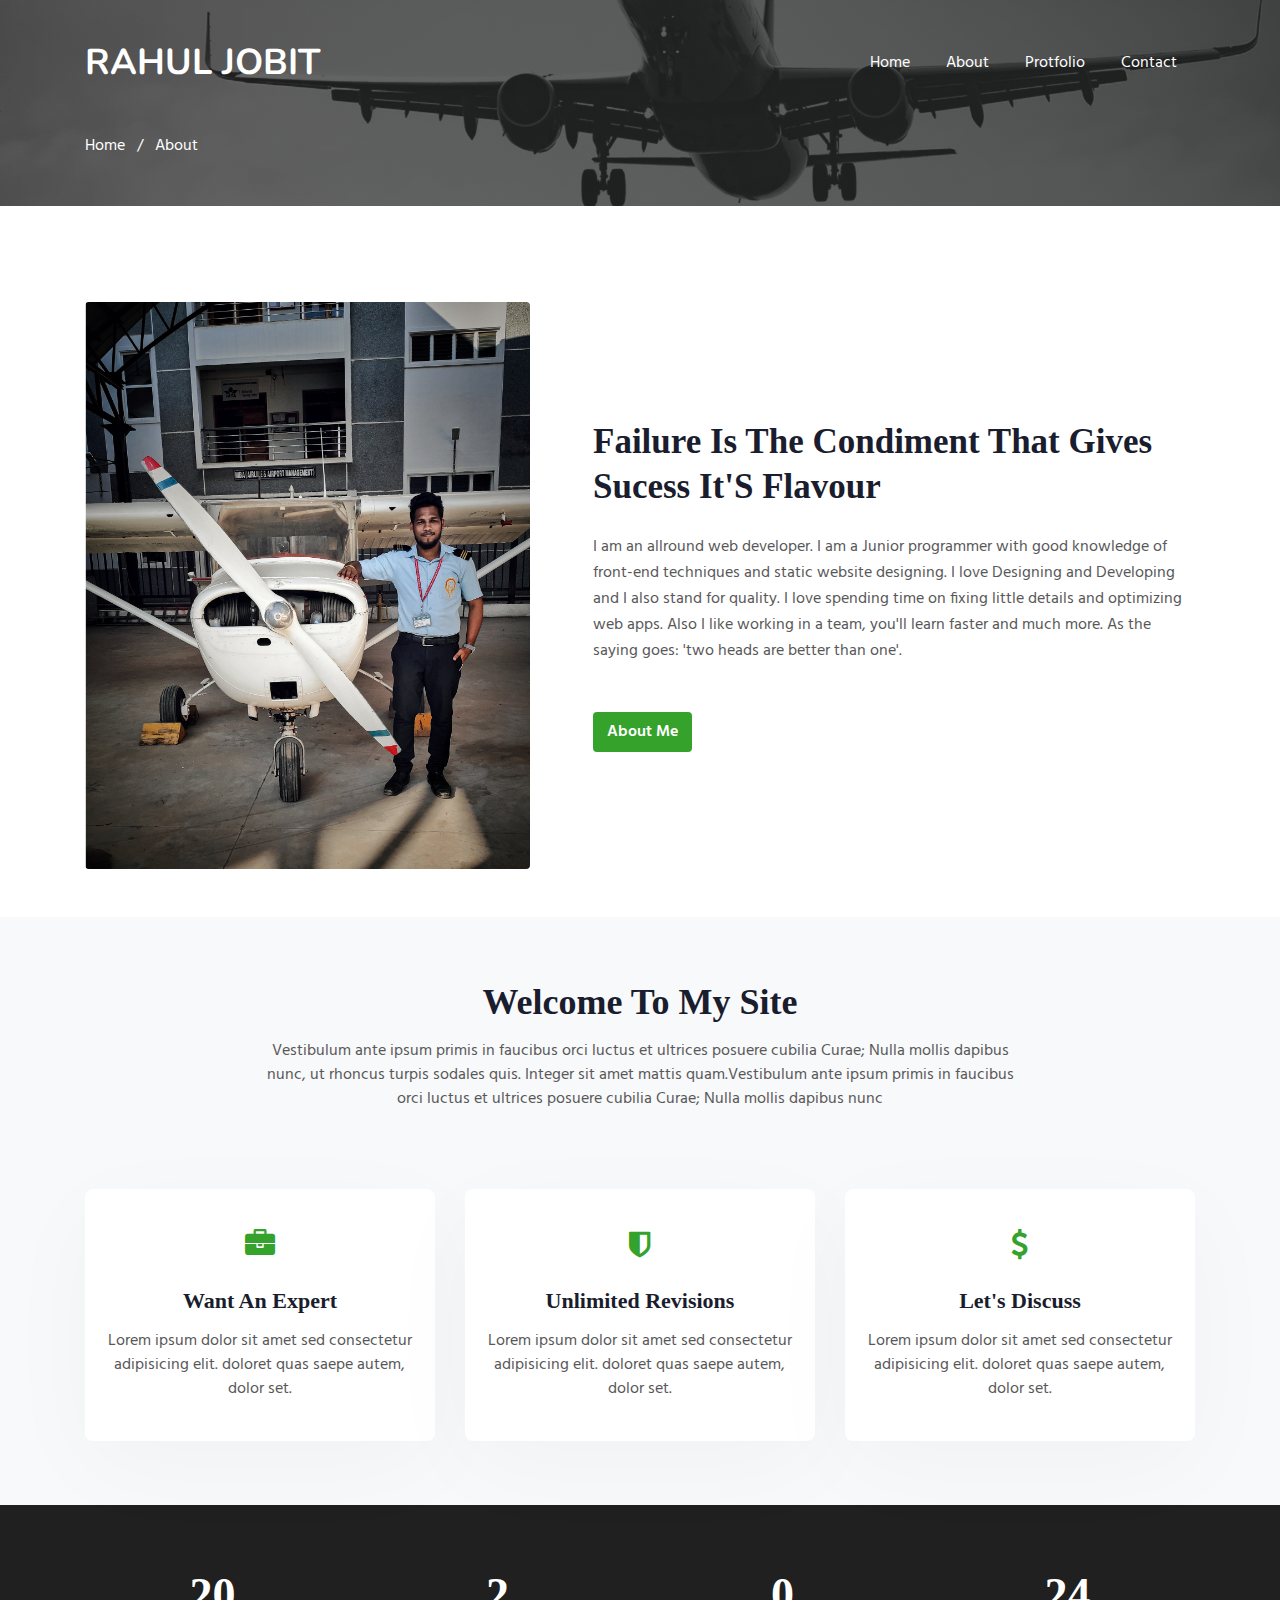
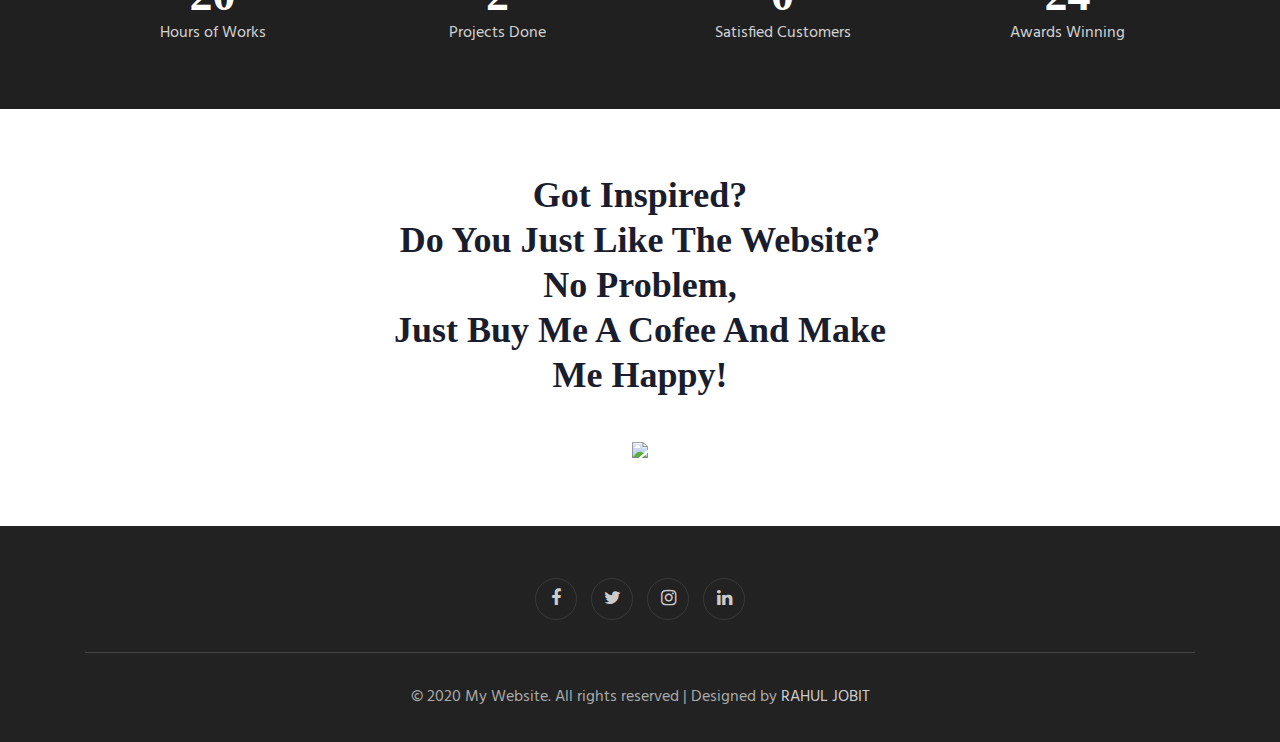
==== about.html @ 7d486a62 "my website added to git" ====
<!doctype html>
<html lang="en">
  <head>
    <!-- Required meta tags -->
    <meta charset="utf-8">
    <meta name="viewport" content="width=device-width, initial-scale=1, shrink-to-fit=no">

    <title> About Me</title>
    <!--title icon-->
    <link rel = "icon" href = 
    "assets/images/Abme.jpg" 
            type = "image/x-icon">
    <!--//title icon-->
    <!-- web fonts -->
    <link href="//fonts.googleapis.com/css?family=Nunito:400,600,700,800,900&display=swap" rel="stylesheet">
    <link href="//fonts.googleapis.com/css?family=Hind&display=swap" rel="stylesheet">
    <!-- //web fonts -->
    <!-- Template CSS -->
    <link rel="stylesheet" href="assets/css/style-starter.css">
  </head>
  <body>

<section class="w3l-bootstrap-header">
  <nav class="navbar navbar-expand-lg navbar-light py-lg-3 py-2">
    <div class="container">
      <a class="navbar-brand" href="index.html"> RAHUL JOBIT</a>
      <!-- if logo is image enable this   
    <a class="navbar-brand" href="#index.html">
        <img src="image-path" alt="Your logo" title="Your logo" style="height:35px;" />
    </a> -->
      <button class="navbar-toggler" type="button" data-toggle="collapse" data-target="#navbarSupportedContent"
        aria-controls="navbarSupportedContent" aria-expanded="false" aria-label="Toggle navigation">
        <span class="navbar-toggler-icon fa fa-bars"></span>
      </button>

      <div class="collapse navbar-collapse" id="navbarSupportedContent">
        <ul class="navbar-nav ml-auto">
          <li class="nav-item">
            <a class="nav-link" href="index.html">Home</a>
          </li>
          <li class="nav-item">
            <a class="nav-link" href="about.html">About</a>
          </li>
          <li class="nav-item">
            <a class="nav-link" href="protfolio.html">Protfolio</a>
          </li>
         
        
          <li class="nav-item">
            <a class="nav-link" href="contact.html">Contact</a>
          </li>
        </ul>
        
      </div>
    </div>
  </nav>
</section>
<section class="w3l-about-breadcrum">
  <div class="breadcrum-bg">
    <div class="container py-5">
      <p><a href="index.html">Home</a> &nbsp; / &nbsp; About</p>
     </div>
  </div>
</section>
<!-- w3l-content-photo-5 -->
<div class="w3l-content-photo-5 py-5" id="about">
	<div class="content-main pt-lg-5 pt-md-3 pb-0">
		<div class="container">
			<div class="row">
				<div class="col-lg-5 content-photo">
					<a href="#"><img src="assets/images/221.jpeg" class="img-fluid" alt="content-photo"></a>
				</div>
				<div class="col-lg-7 content-left mt-lg-0 mt-5 pl-lg-5">
					<h3>Failure Is The Condiment That Gives Sucess  It'S Flavour</h3>
					<p class="mb-0">I am an allround web developer. I am a Junior programmer with good knowledge of front-end techniques and static website designing.
             I love Designing and Developing and I also stand for quality. I love spending time on fixing little details and optimizing web apps.
              Also I like working in a team, you'll learn faster and much more. As the saying goes: 'two heads are better than one'.</p>
					<a href="about.html" class="btn-theme2 btn mt-lg-5 mt-4">About Me</a>
				</div>
			</div>
		</div>
	</div>
</div>
<!-- //w3l-content-photo-5 -->
<!-- home page service grids -->
<section id="services-1" class="bg-light py-5">
  <div class="container py-lg-3">
    <div class="heading text-center mx-auto">
      <h3 class="head">Welcome To My Site</h3>
      <p class="my-3 head"> Vestibulum ante ipsum primis in faucibus orci luctus et ultrices posuere cubilia Curae;
        Nulla mollis dapibus nunc, ut rhoncus
        turpis sodales quis. Integer sit amet mattis quam.Vestibulum ante ipsum primis in faucibus orci luctus et ultrices posuere cubilia Curae; Nulla mollis dapibus nunc</p>
        
      </div>
    <div class="row mt-lg-5">
      <div class="col-lg-4 col-md-6 col-sm-12">
        <div class="box-wrap">
          <div class="icon">
            <span class="fa fa-briefcase"></span>
          </div>
          <h4><a href="services.html">Want An Expert</a></h4>
          <p>Lorem ipsum dolor sit amet sed consectetur adipisicing elit.
            doloret quas saepe autem, dolor set.</p>
        </div>
      </div>
      <div class="col-lg-4 col-md-6 col-sm-12">
        <div class="box-wrap">
          <div class="icon">
            <span class="fa fa-shield"></span>
          </div>
          <h4><a href="services.html">Unlimited Revisions</a></h4>
          <p>Lorem ipsum dolor sit amet sed consectetur adipisicing elit.
            doloret quas saepe autem, dolor set.</p>
        </div>
      </div>
      <div class="col-lg-4 col-md-6 col-sm-12">
        <div class="box-wrap">
          <div class="icon">
            <span class="fa fa-dollar"></span>
          </div>
          <h4><a href="services.html">Let's Discuss</a></h4>
          <p>Lorem ipsum dolor sit amet sed consectetur adipisicing elit.
            doloret quas saepe autem, dolor set.</p>
        </div>
      </div>
    </div>
  </div>
</section>
<!-- //home page service grids -->

<!-- specifications -->
<section class="w3l-specifications-9">
    <div class="main-w3 py-5" id="stats">
        <div class="container py-md-3">
            
           <div class="main-cont-wthree-fea row ">
                <div class="grids-speci1 col-lg-3 col-6">
                    <div class="spec-2 text-center">
                     
                    <h3 class="title-spe">20</h3>
                    <p>Hours of Works</p>
                </div>
                </div>
                <div class="grids-speci1 midd-eff-spe col-lg-3 col-6">
                    <div class="spec-2 text-center">
                  
                    <h3 class="title-spe">2</h3>
                    <p>Projects Done</p>
                    </div>
                </div>
                <div class="grids-speci1 las-but col-lg-3 col-6  mt-lg-0 mt-4">
                    <div class="spec-2 text-center">
                    
                    <h3 class="title-spe">0</h3>
                    <p>Satisfied Customers</p>
                    </div>
                </div>
                <div class="grids-speci1 las-t col-lg-3 col-6  mt-lg-0 mt-4">
                    <div class="spec-2 text-center">
                     
                        <h3 class="title-spe">24 </h3>
                        <p>Awards Winning</p>
                        </div>
                    </div>
            </div>
            
        </div>
    </div>
    <!-- //specifications -->
</section>
<section class="w3l-subscribe" id="subscribe">
  <div class="main-host py-5 text-center">
    <div class="container py-lg-3">
      <div class="grids-forms">
        
        <div class="main-midd">
          <h3 class="global-title mx-auto">Got inspired?<br> do you just like the website? <br> No problem, <br>just buy me a Cofee and make me happy!</h3>
        </div>
        <div class="main-midd-2">
          
          <a href="https://www.buymeacoffee.com/rahulj"><img src="https://img.buymeacoffee.com/button-api/?text=Buy me a coffee&emoji=&slug=rahulj&button_colour=40DCA5&font_colour=ffffff&font_family=Cookie&outline_colour=000000&coffee_colour=FFDD00" /></a>
        
        </div>
      </div>
    </div>
  </div>
</section>
 
 <!-- grids block 5 -->
 <section class="w3l-footer-29-main" id="footer">
  <div class="footer-29 text-center">
      <div class="container">
        
        <div class="main-social-footer-29">
                    
          <a href="https://www.facebook.com/rahuljobittelma007/" class="facebook"><span class="fa fa-facebook"></span></a>
          <a href="https://twitter.com/JobitRahul" class="twitter"><span class="fa fa-twitter"></span></a>
          <a href="https://www.instagram.com/___.mr._.ichayan.__/" class="instagram"><span class="fa fa-instagram"></span></a>
          <a href="https://www.linkedin.com/in/rahuljobit/" class="linkedin"><span class="fa fa-linkedin"></span></a>
      </div>
          <div class="bottom-copies text-center">
              <p class="copy-footer-29">© 2020 My Website. All rights reserved | Designed by <a href="https://w3layouts.com">RAHUL JOBIT</a></p>
               
          </div>
      </div>
  </div>
   <!-- move top -->
  <button onclick="topFunction()" id="movetop" title="Go to top">
              <span class="fa fa-angle-up"></span>
                 </button>
                 <script>
                     // When the user scrolls down 20px from the top of the document, show the button
                     window.onscroll = function () {
                         scrollFunction()
                     };
              
                     function scrollFunction() {
                         if (document.body.scrollTop > 20 || document.documentElement.scrollTop > 20) {
                             document.getElementById("movetop").style.display = "block";
                         } else {
                             document.getElementById("movetop").style.display = "none";
                         }
                     }
              
                     // When the user clicks on the button, scroll to the top of the document
                     function topFunction() {
                         document.body.scrollTop = 0;
                         document.documentElement.scrollTop = 0;
                     }
                 </script>
                 <!-- /move top -->
</section>
<!-- // grids block 5 -->
<script src="assets/js/jquery-3.3.1.min.js"></script>
<!-- //footer-28 block -->
</section>

<script>
    $(function () {
      $('.navbar-toggler').click(function () {
        $('body').toggleClass('noscroll');
      })
    });
  </script>
  <!-- jQuery first, then Popper.js, then Bootstrap JS -->
  <script src="https://code.jquery.com/jquery-3.4.1.slim.min.js"
    integrity="sha384-J6qa4849blE2+poT4WnyKhv5vZF5SrPo0iEjwBvKU7imGFAV0wwj1yYfoRSJoZ+n" crossorigin="anonymous">
  </script>
  
  <script src="https://stackpath.bootstrapcdn.com/bootstrap/4.4.1/js/bootstrap.min.js"
    integrity="sha384-wfSDF2E50Y2D1uUdj0O3uMBJnjuUD4Ih7YwaYd1iqfktj0Uod8GCExl3Og8ifwB6" crossorigin="anonymous">
  </script>

<!-- Smooth scrolling -->



</body>

</html>
<!-- // grids block 5 -->
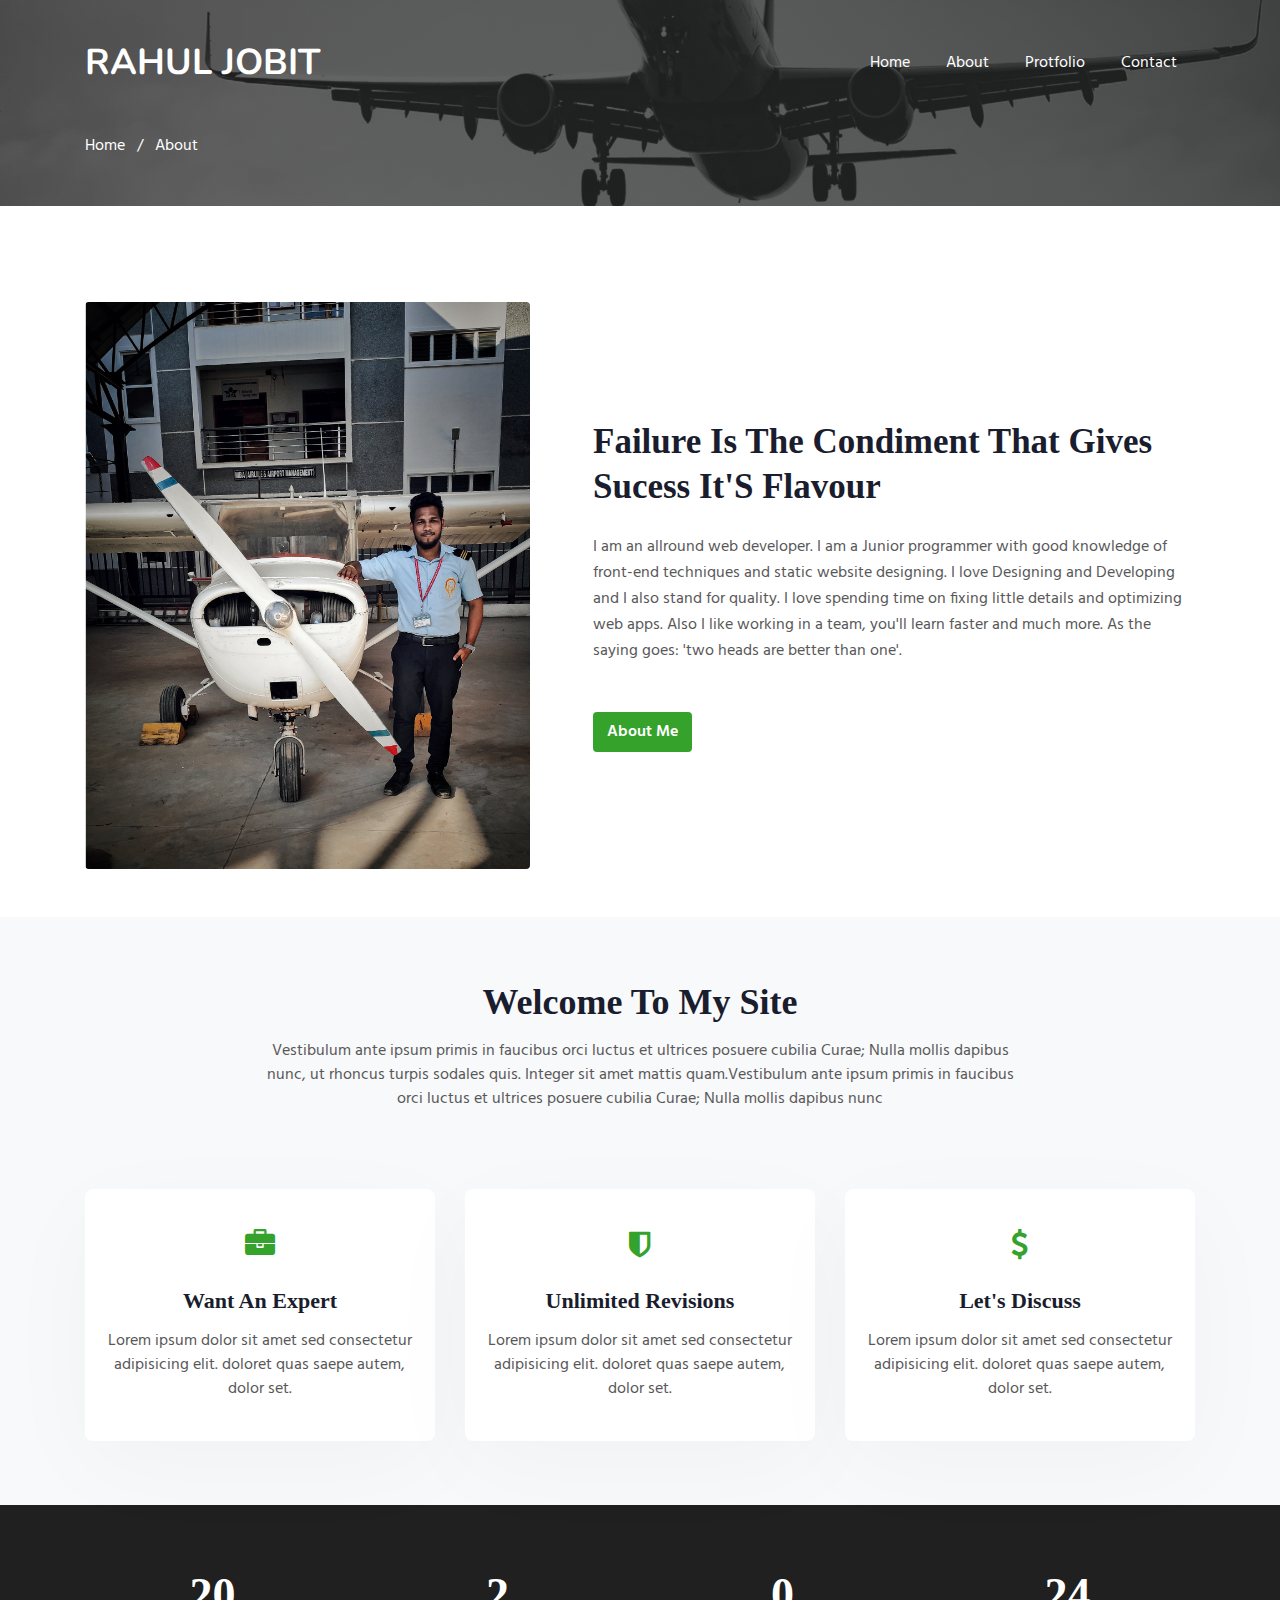
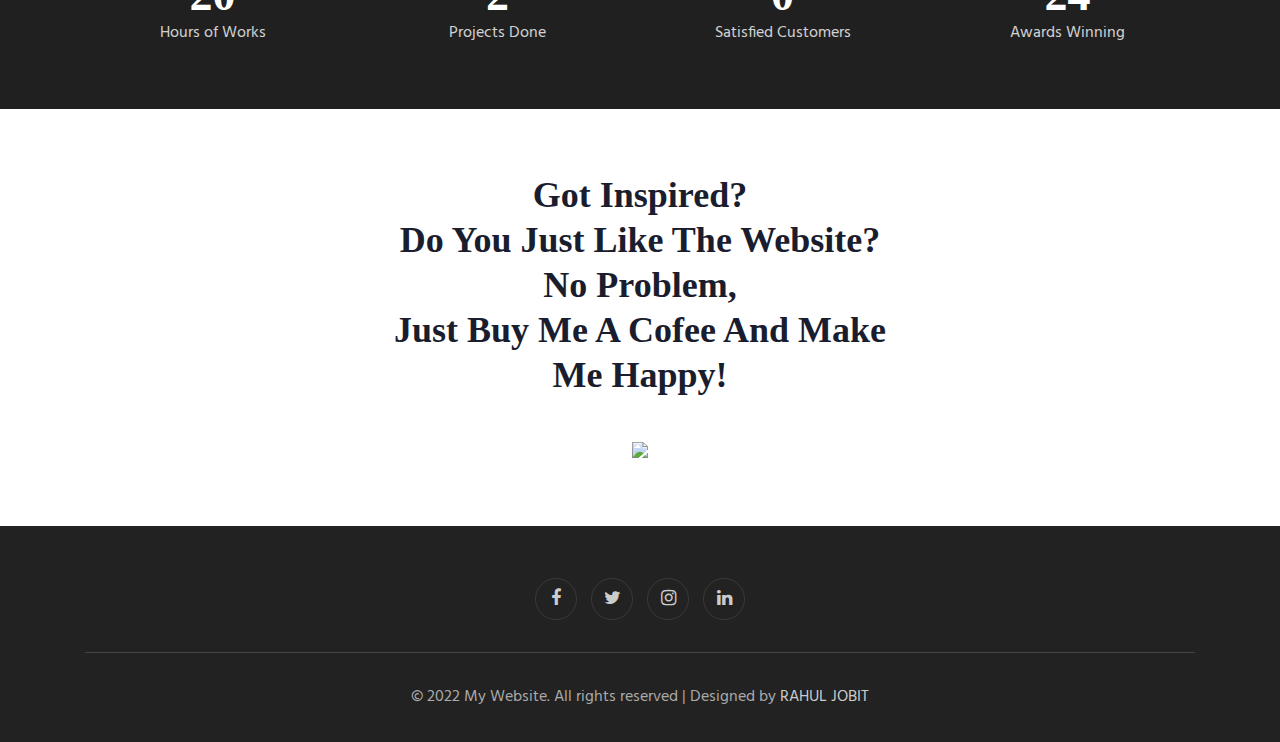
==== commit e68dfade: "footer deatils changed" ====
--- a/about.html
+++ b/about.html
@@ -200,7 +200,7 @@
           <a href="https://www.linkedin.com/in/rahuljobit/" class="linkedin"><span class="fa fa-linkedin"></span></a>
       </div>
           <div class="bottom-copies text-center">
-              <p class="copy-footer-29">© 2020 My Website. All rights reserved | Designed by <a href="https://w3layouts.com">RAHUL JOBIT</a></p>
+              <p class="copy-footer-29">© 2022 My Website. All rights reserved | Designed by <a href="index.html">RAHUL JOBIT</a></p>
                
           </div>
       </div>
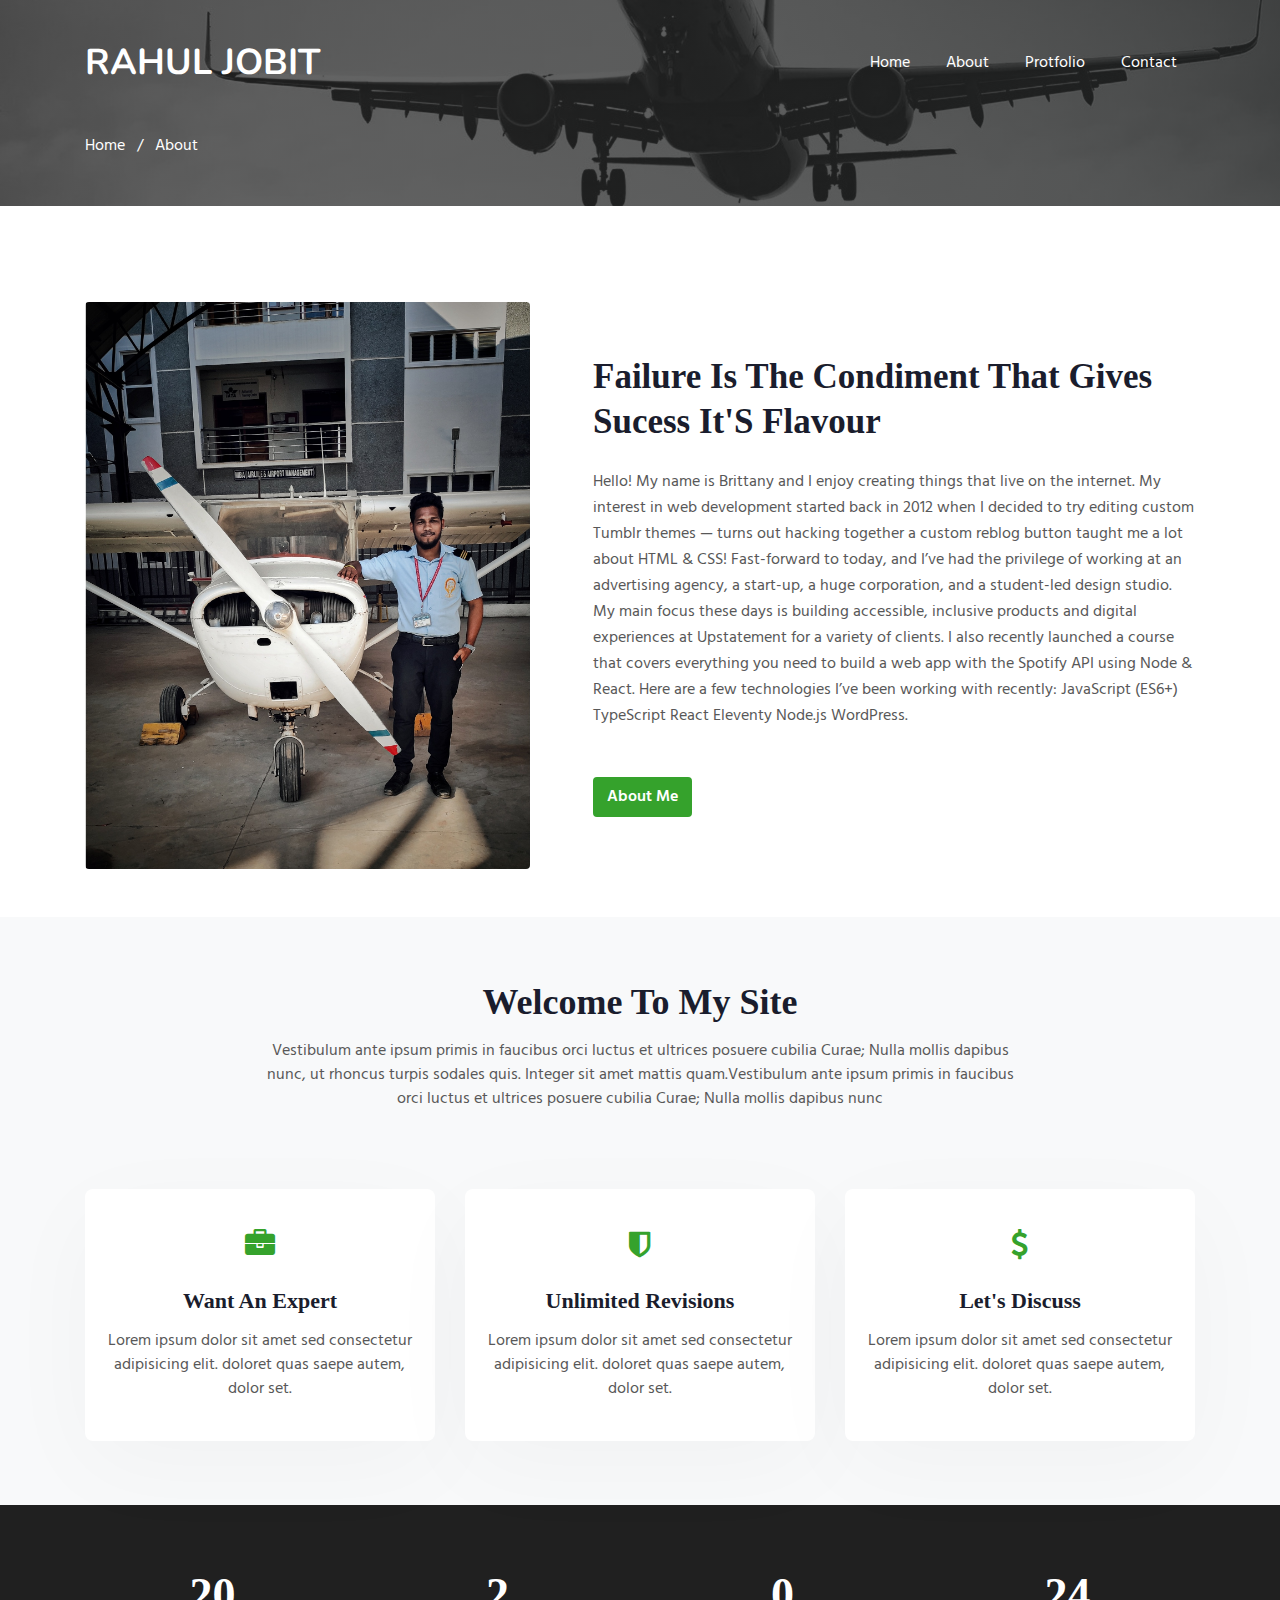
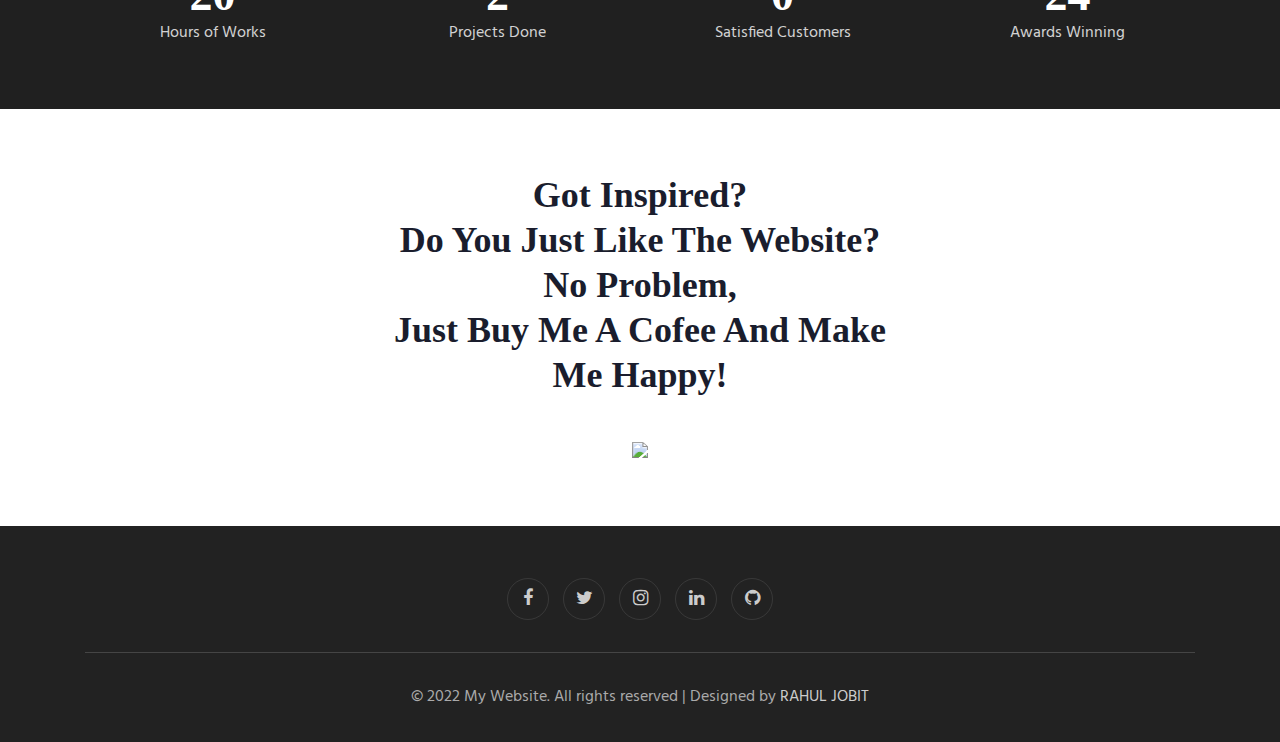
==== commit f961d8f4: "github icon added" ====
--- a/about.html
+++ b/about.html
@@ -73,9 +73,20 @@
 				</div>
 				<div class="col-lg-7 content-left mt-lg-0 mt-5 pl-lg-5">
 					<h3>Failure Is The Condiment That Gives Sucess  It'S Flavour</h3>
-					<p class="mb-0">I am an allround web developer. I am a Junior programmer with good knowledge of front-end techniques and static website designing.
-             I love Designing and Developing and I also stand for quality. I love spending time on fixing little details and optimizing web apps.
-              Also I like working in a team, you'll learn faster and much more. As the saying goes: 'two heads are better than one'.</p>
+					<p class="mb-0">Hello! My name is Brittany and I enjoy creating things that live on the internet. My interest in web development started back in 2012 when I decided to try editing custom Tumblr themes — turns out hacking together a custom reblog button taught me a lot about HTML & CSS!
+
+            Fast-forward to today, and I’ve had the privilege of working at an advertising agency, a start-up, a huge corporation, and a student-led design studio. My main focus these days is building accessible, inclusive products and digital experiences at Upstatement for a variety of clients.
+            
+            I also recently launched a course that covers everything you need to build a web app with the Spotify API using Node & React.
+            
+            Here are a few technologies I’ve been working with recently:
+            
+            JavaScript (ES6+)
+            TypeScript
+            React
+            Eleventy
+            Node.js
+            WordPress.</p>
 					<a href="about.html" class="btn-theme2 btn mt-lg-5 mt-4">About Me</a>
 				</div>
 			</div>
@@ -198,6 +209,7 @@
           <a href="https://twitter.com/JobitRahul" class="twitter"><span class="fa fa-twitter"></span></a>
           <a href="https://www.instagram.com/___.mr._.ichayan.__/" class="instagram"><span class="fa fa-instagram"></span></a>
           <a href="https://www.linkedin.com/in/rahuljobit/" class="linkedin"><span class="fa fa-linkedin"></span></a>
+          <a href="https://github.com/RahulJobit" class="github"><span class="fa fa-github"></span></a>
       </div>
           <div class="bottom-copies text-center">
               <p class="copy-footer-29">© 2022 My Website. All rights reserved | Designed by <a href="index.html">RAHUL JOBIT</a></p>
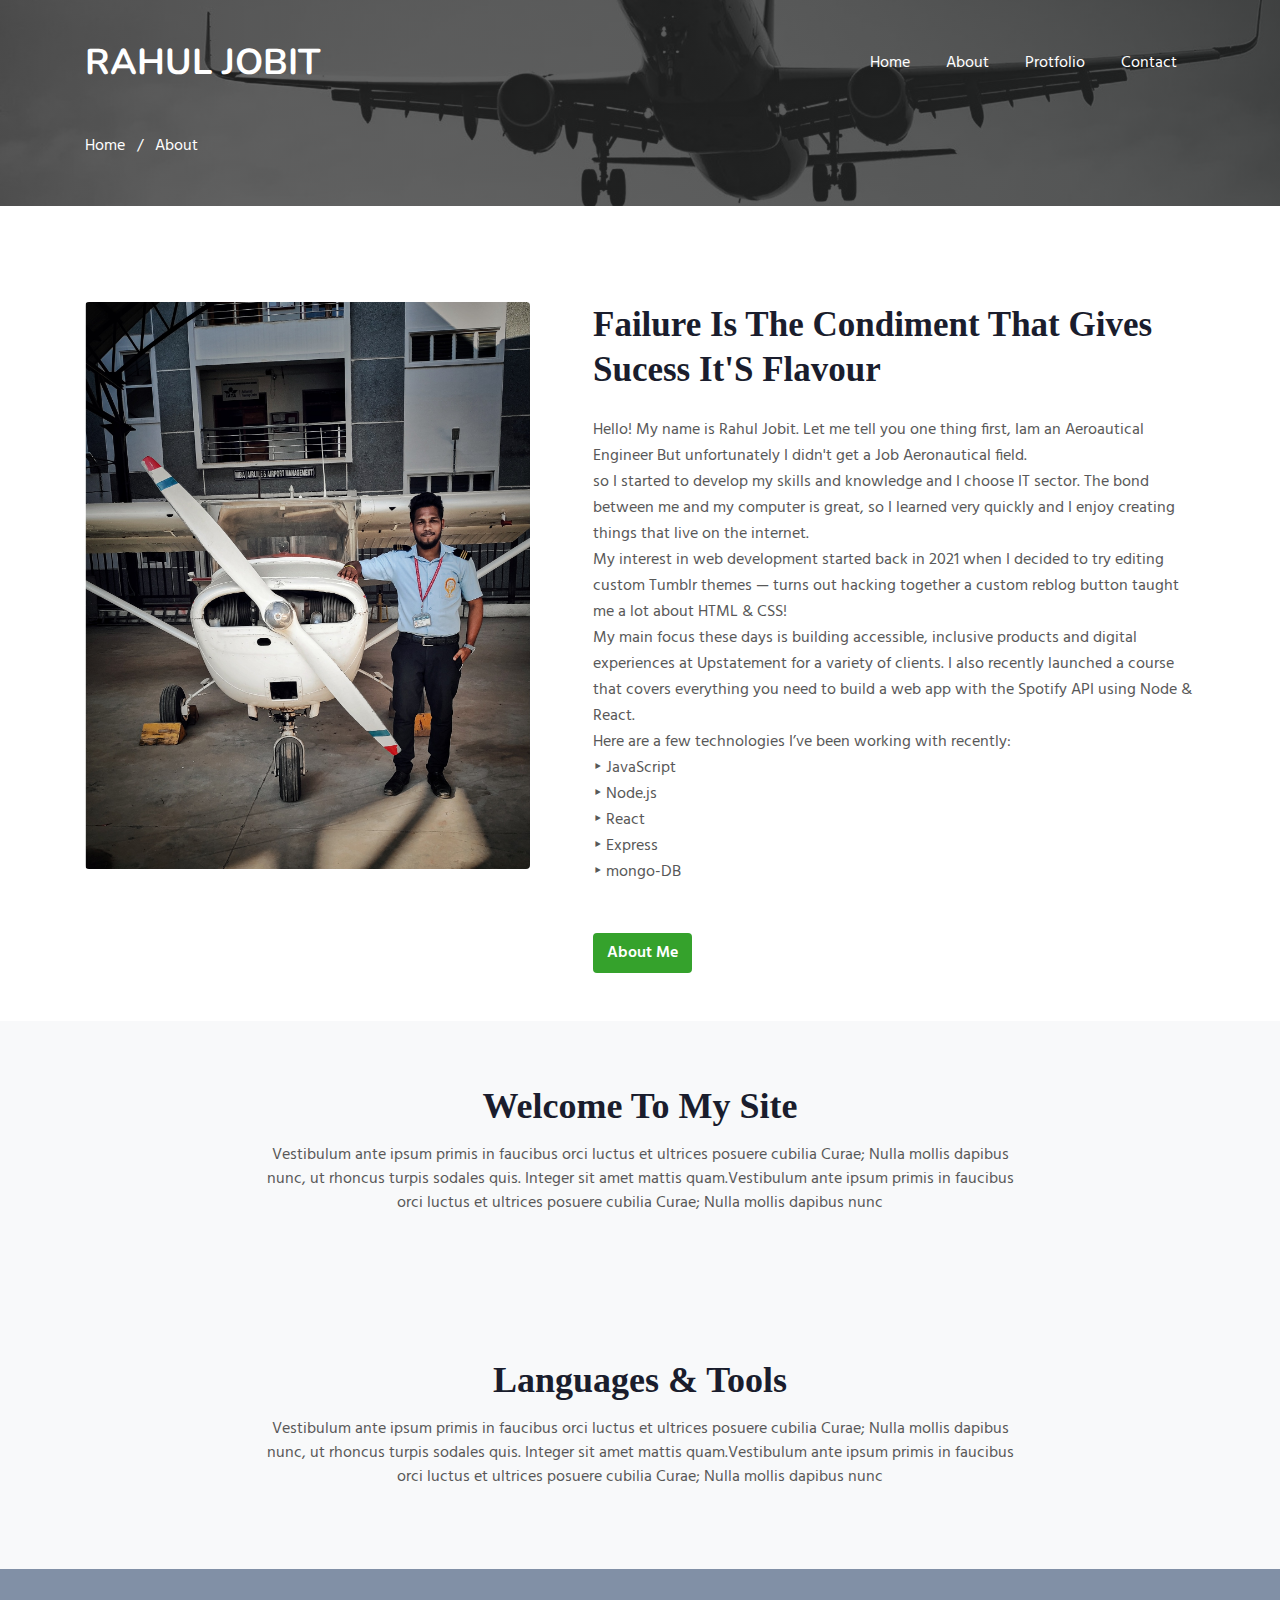
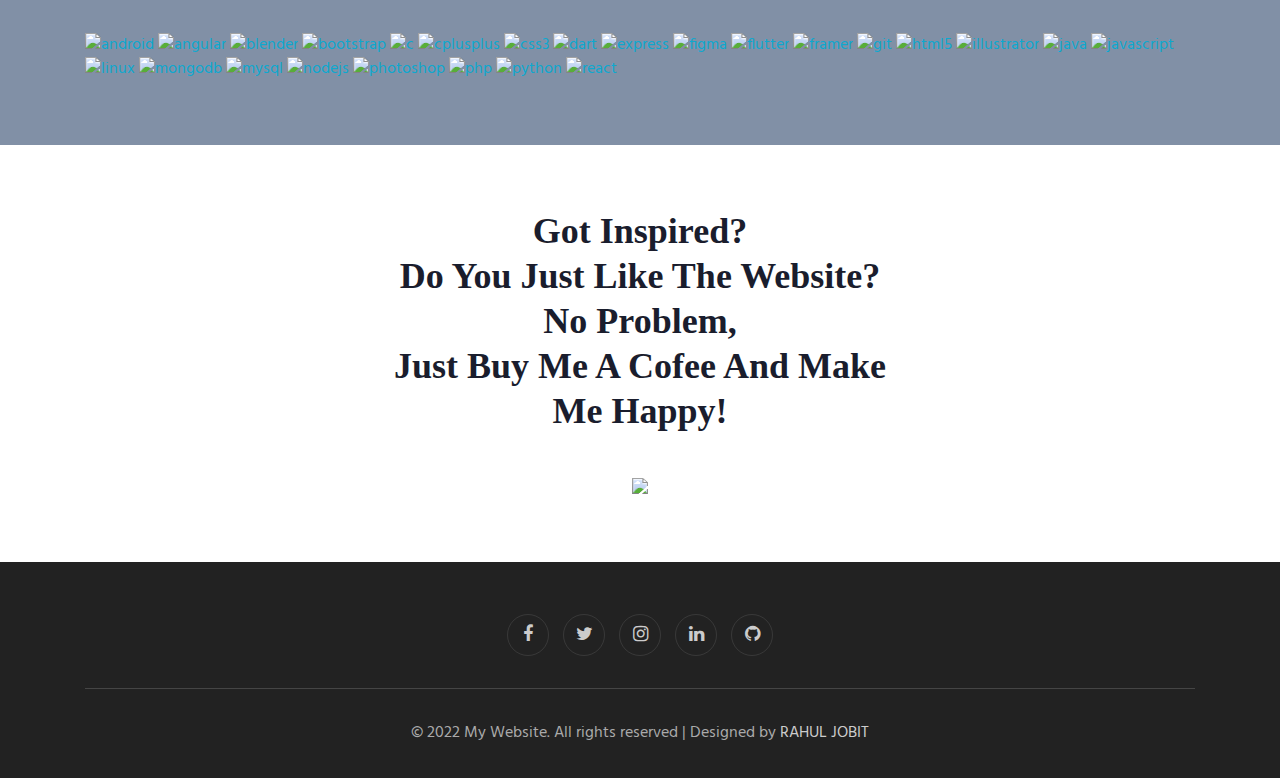
==== commit 09199f7b: "about page updated" ====
--- a/about.html
+++ b/about.html
@@ -73,21 +73,25 @@
 				</div>
 				<div class="col-lg-7 content-left mt-lg-0 mt-5 pl-lg-5">
 					<h3>Failure Is The Condiment That Gives Sucess  It'S Flavour</h3>
-					<p class="mb-0">Hello! My name is Brittany and I enjoy creating things that live on the internet. My interest in web development started back in 2012 when I decided to try editing custom Tumblr themes — turns out hacking together a custom reblog button taught me a lot about HTML & CSS!
-
-            Fast-forward to today, and I’ve had the privilege of working at an advertising agency, a start-up, a huge corporation, and a student-led design studio. My main focus these days is building accessible, inclusive products and digital experiences at Upstatement for a variety of clients.
+					<p class="mb-0">Hello! My name is Rahul Jobit. Let me tell you one thing first, Iam an Aeroautical Engineer But unfortunately I didn't get a Job Aeronautical field.<br>
+            so I started to develop my skills and knowledge and I choose IT sector. The bond between me and my computer is great, so I learned very quickly and I enjoy creating things that live on the internet. 
+           <br> My interest in web development started back in 2021 when I decided to try editing custom Tumblr themes — turns out hacking together a custom reblog button taught me a lot about HTML & CSS!
+               <br> My main focus these days is building accessible, inclusive products and digital experiences at Upstatement for a variety of clients.
             
             I also recently launched a course that covers everything you need to build a web app with the Spotify API using Node & React.
             
-            Here are a few technologies I’ve been working with recently:
+            <br>Here are a few technologies I’ve been working with recently: <br>
             
-            JavaScript (ES6+)
-            TypeScript
-            React
-            Eleventy
-            Node.js
-            WordPress.</p>
-					<a href="about.html" class="btn-theme2 btn mt-lg-5 mt-4">About Me</a>
+            &#8227; JavaScript 
+            <br>
+            &#8227; Node.js
+            <br>
+            &#8227; React
+            <br>
+            &#8227; Express
+            <br>
+            &#8227; mongo-DB  </p>
+					<a href="contact.html" class="btn-theme2 btn mt-lg-5 mt-4">About Me</a>
 				</div>
 			</div>
 		</div>
@@ -101,81 +105,55 @@
       <h3 class="head">Welcome To My Site</h3>
       <p class="my-3 head"> Vestibulum ante ipsum primis in faucibus orci luctus et ultrices posuere cubilia Curae;
         Nulla mollis dapibus nunc, ut rhoncus
-        turpis sodales quis. Integer sit amet mattis quam.Vestibulum ante ipsum primis in faucibus orci luctus et ultrices posuere cubilia Curae; Nulla mollis dapibus nunc</p>
-        
-      </div>
-    <div class="row mt-lg-5">
-      <div class="col-lg-4 col-md-6 col-sm-12">
-        <div class="box-wrap">
-          <div class="icon">
-            <span class="fa fa-briefcase"></span>
-          </div>
-          <h4><a href="services.html">Want An Expert</a></h4>
-          <p>Lorem ipsum dolor sit amet sed consectetur adipisicing elit.
-            doloret quas saepe autem, dolor set.</p>
-        </div>
-      </div>
-      <div class="col-lg-4 col-md-6 col-sm-12">
-        <div class="box-wrap">
-          <div class="icon">
-            <span class="fa fa-shield"></span>
-          </div>
-          <h4><a href="services.html">Unlimited Revisions</a></h4>
-          <p>Lorem ipsum dolor sit amet sed consectetur adipisicing elit.
-            doloret quas saepe autem, dolor set.</p>
-        </div>
-      </div>
-      <div class="col-lg-4 col-md-6 col-sm-12">
-        <div class="box-wrap">
-          <div class="icon">
-            <span class="fa fa-dollar"></span>
-          </div>
-          <h4><a href="services.html">Let's Discuss</a></h4>
-          <p>Lorem ipsum dolor sit amet sed consectetur adipisicing elit.
-            doloret quas saepe autem, dolor set.</p>
-        </div>
-      </div>
-    </div>
+        turpis sodales quis. Integer sit amet mattis quam.Vestibulum ante ipsum primis in faucibus orci luctus et ultrices posuere cubilia Curae; Nulla mollis dapibus nunc</p> 
+      </div>
   </div>
 </section>
 <!-- //home page service grids -->
-
+<!-- home page service grids -->
+<section id="services-1" class="bg-light py-5">
+  <div class="container py-lg-3">
+    <div class="heading text-center mx-auto">
+      <h3 class="head">Languages & Tools</h3>
+      <p class="my-3 head"> Vestibulum ante ipsum primis in faucibus orci luctus et ultrices posuere cubilia Curae;
+        Nulla mollis dapibus nunc, ut rhoncus
+        turpis sodales quis. Integer sit amet mattis quam.Vestibulum ante ipsum primis in faucibus orci luctus et ultrices posuere cubilia Curae; Nulla mollis dapibus nunc</p> 
+      </div>
+  </div>
+</section>
+<!-- //home page service grids -->
 <!-- specifications -->
 <section class="w3l-specifications-9">
     <div class="main-w3 py-5" id="stats">
         <div class="container py-md-3">
-            
-           <div class="main-cont-wthree-fea row ">
-                <div class="grids-speci1 col-lg-3 col-6">
-                    <div class="spec-2 text-center">
-                     
-                    <h3 class="title-spe">20</h3>
-                    <p>Hours of Works</p>
-                </div>
-                </div>
-                <div class="grids-speci1 midd-eff-spe col-lg-3 col-6">
-                    <div class="spec-2 text-center">
                   
-                    <h3 class="title-spe">2</h3>
-                    <p>Projects Done</p>
-                    </div>
-                </div>
-                <div class="grids-speci1 las-but col-lg-3 col-6  mt-lg-0 mt-4">
-                    <div class="spec-2 text-center">
-                    
-                    <h3 class="title-spe">0</h3>
-                    <p>Satisfied Customers</p>
-                    </div>
-                </div>
-                <div class="grids-speci1 las-t col-lg-3 col-6  mt-lg-0 mt-4">
-                    <div class="spec-2 text-center">
-                     
-                        <h3 class="title-spe">24 </h3>
-                        <p>Awards Winning</p>
-                        </div>
-                    </div>
-            </div>
-            
+                  <p allign="center"> <a href="https://developer.android.com" target="_blank" rel="noreferrer"> <img src="https://raw.githubusercontent.com/devicons/devicon/master/icons/android/android-original-wordmark.svg" alt="android" width="40" height="40"/> </a> 
+                    <a href="https://angular.io" target="_blank" rel="noreferrer"> <img src="https://angular.io/assets/images/logos/angular/angular.svg" alt="angular" width="40" height="40"/> </a>  
+                    <a href="https://www.blender.org/" target="_blank" rel="noreferrer"> <img src="https://download.blender.org/branding/community/blender_community_badge_white.svg" alt="blender" width="40" height="40"/> </a> 
+                    <a href="https://getbootstrap.com" target="_blank" rel="noreferrer"> <img src="https://raw.githubusercontent.com/devicons/devicon/master/icons/bootstrap/bootstrap-plain-wordmark.svg" alt="bootstrap" width="40" height="40"/> </a> 
+                    <a href="https://www.cprogramming.com/" target="_blank" rel="noreferrer"> <img src="https://raw.githubusercontent.com/devicons/devicon/master/icons/c/c-original.svg" alt="c" width="40" height="40"/> </a> 
+                    <a href="https://www.w3schools.com/cpp/" target="_blank" rel="noreferrer"> <img src="https://raw.githubusercontent.com/devicons/devicon/master/icons/cplusplus/cplusplus-original.svg" alt="cplusplus" width="40" height="40"/> </a> 
+                    <a href="https://www.w3schools.com/css/" target="_blank" rel="noreferrer"> <img src="https://raw.githubusercontent.com/devicons/devicon/master/icons/css3/css3-original-wordmark.svg" alt="css3" width="40" height="40"/> </a> 
+                    <a href="https://dart.dev" target="_blank" rel="noreferrer"> <img src="https://www.vectorlogo.zone/logos/dartlang/dartlang-icon.svg" alt="dart" width="40" height="40"/> </a> 
+                    <a href="https://expressjs.com" target="_blank" rel="noreferrer">  <img src="https://raw.githubusercontent.com/devicons/devicon/master/icons/express/express-original-wordmark.svg" alt="express" width="40" height="40"/> </a> 
+                    <a href="https://www.figma.com/" target="_blank" rel="noreferrer"> <img src="https://www.vectorlogo.zone/logos/figma/figma-icon.svg" alt="figma" width="40" height="40"/> </a>
+                       <a href="https://flutter.dev" target="_blank" rel="noreferrer"> <img src="https://www.vectorlogo.zone/logos/flutterio/flutterio-icon.svg" alt="flutter" width="40" height="40"/> </a> 
+                       <a href="https://www.framer.com/" target="_blank" rel="noreferrer"> <img src="https://www.vectorlogo.zone/logos/framer/framer-icon.svg" alt="framer" width="40" height="40"/> </a> 
+                       <a href="https://git-scm.com/" target="_blank" rel="noreferrer"> <img src="https://www.vectorlogo.zone/logos/git-scm/git-scm-icon.svg" alt="git" width="40" height="40"/> </a> 
+                       <a href="https://www.w3.org/html/" target="_blank" rel="noreferrer"> <img src="https://raw.githubusercontent.com/devicons/devicon/master/icons/html5/html5-original-wordmark.svg" alt="html5" width="40" height="40"/> </a> 
+                       <a href="https://www.adobe.com/in/products/illustrator.html" target="_blank" rel="noreferrer"> <img src="https://www.vectorlogo.zone/logos/adobe_illustrator/adobe_illustrator-icon.svg" alt="illustrator" width="40" height="40"/> </a> 
+                       <a href="https://www.java.com" target="_blank" rel="noreferrer"> <img src="https://raw.githubusercontent.com/devicons/devicon/master/icons/java/java-original.svg" alt="java" width="40" height="40"/> </a> 
+                       <a href="https://developer.mozilla.org/en-US/docs/Web/JavaScript" target="_blank" rel="noreferrer"> <img src="https://raw.githubusercontent.com/devicons/devicon/master/icons/javascript/javascript-original.svg" alt="javascript" width="40" height="40"/> </a> 
+                       <a href="https://www.linux.org/" target="_blank" rel="noreferrer"> <img src="https://raw.githubusercontent.com/devicons/devicon/master/icons/linux/linux-original.svg" alt="linux" width="40" height="40"/> </a> 
+                       <a href="https://www.mongodb.com/" target="_blank" rel="noreferrer">  <img src="https://raw.githubusercontent.com/devicons/devicon/master/icons/mongodb/mongodb-original-wordmark.svg" alt="mongodb" width="40" height="40"/> </a> 
+                      <a href="https://www.mysql.com/" target="_blank" rel="noreferrer"> <img src="https://raw.githubusercontent.com/devicons/devicon/master/icons/mysql/mysql-original-wordmark.svg" alt="mysql" width="40" height="40"/> </a> 
+                      <a href="https://nodejs.org" target="_blank" rel="noreferrer"> <img src="https://raw.githubusercontent.com/devicons/devicon/master/icons/nodejs/nodejs-original-wordmark.svg" alt="nodejs" width="40" height="40"/> </a> 
+                      <a href="https://www.photoshop.com/en" target="_blank" rel="noreferrer"> <img src="https://raw.githubusercontent.com/devicons/devicon/master/icons/photoshop/photoshop-line.svg" alt="photoshop" width="40" height="40"/> </a> 
+                      <a href="https://www.php.net" target="_blank" rel="noreferrer"> <img src="https://raw.githubusercontent.com/devicons/devicon/master/icons/php/php-original.svg" alt="php" width="40" height="40"/> </a> 
+                      <a href="https://www.python.org" target="_blank" rel="noreferrer"> <img src="https://raw.githubusercontent.com/devicons/devicon/master/icons/python/python-original.svg" alt="python" width="40" height="40"/> </a> 
+                      <a href="https://reactjs.org/" target="_blank" rel="noreferrer"> <img src="https://raw.githubusercontent.com/devicons/devicon/master/icons/react/react-original-wordmark.svg" alt="react" width="40" height="40"/> </a> 
+                      </p>
+          
         </div>
     </div>
     <!-- //specifications -->
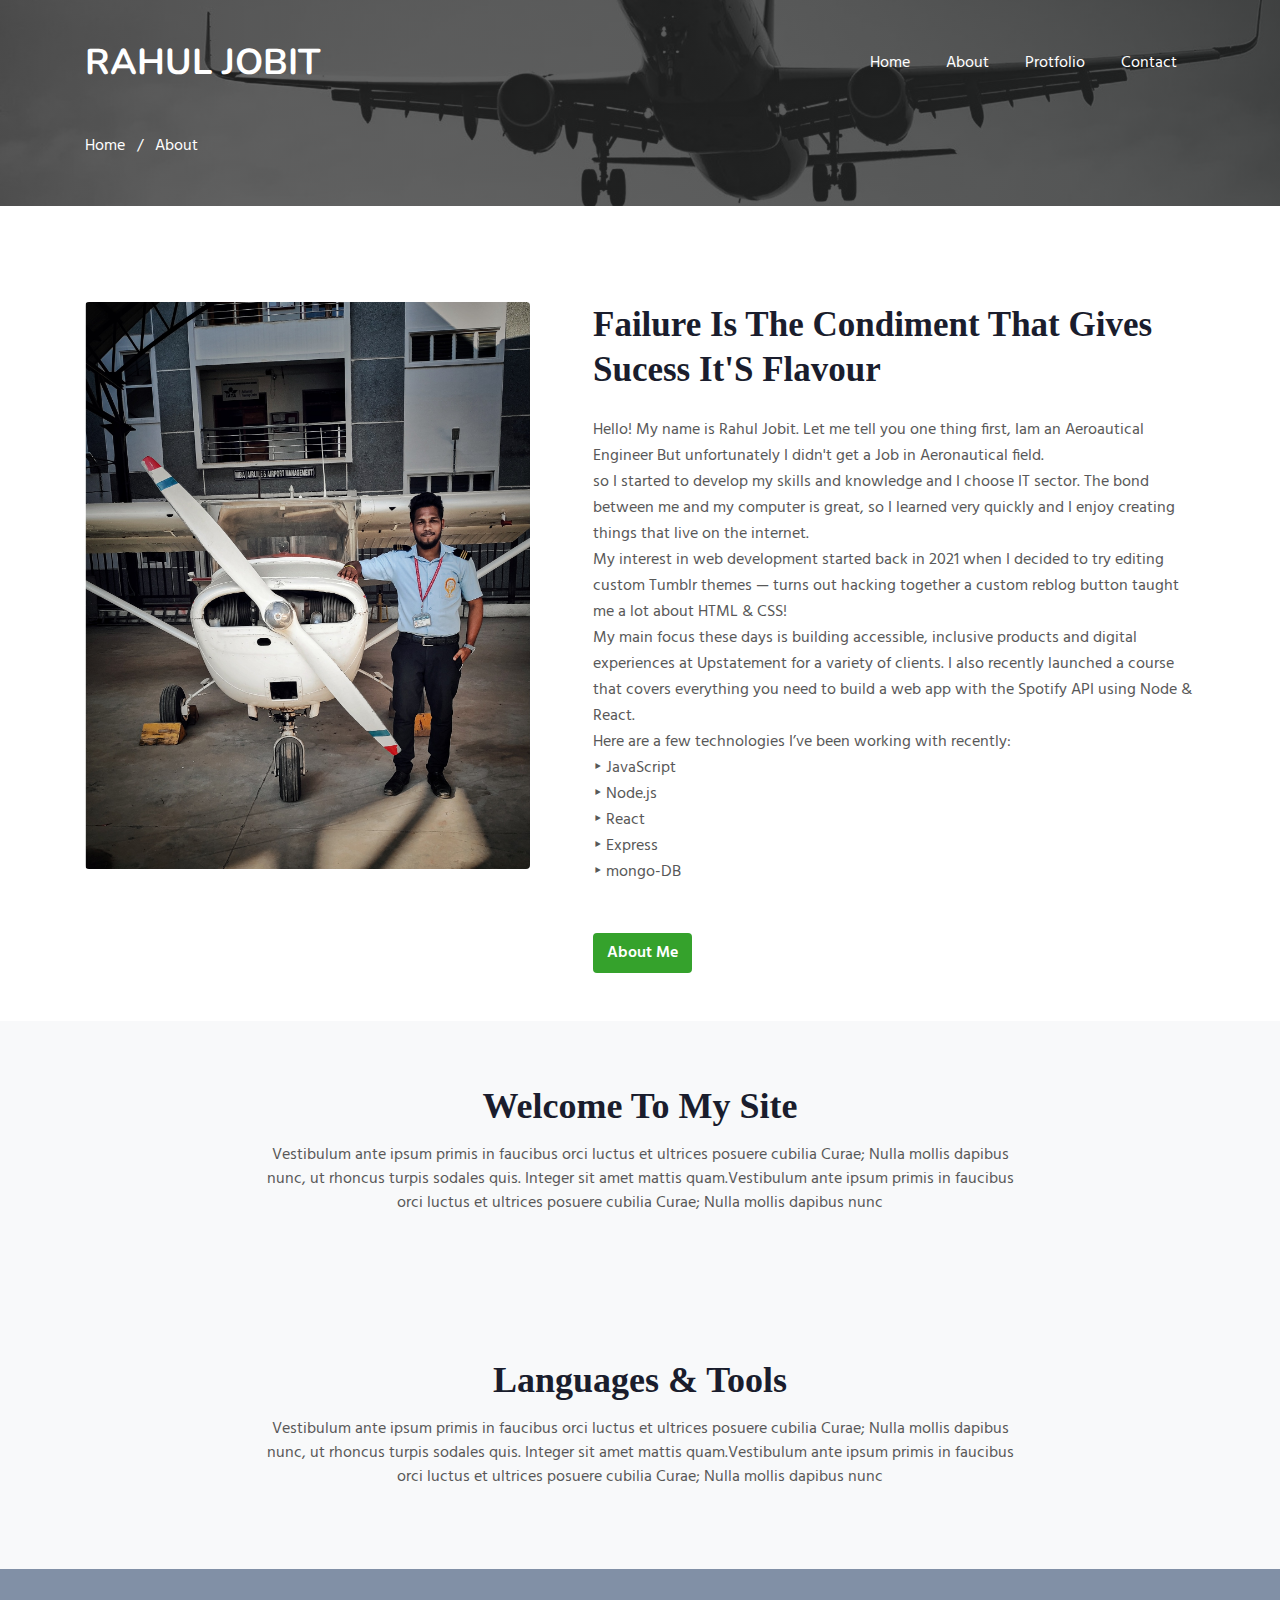
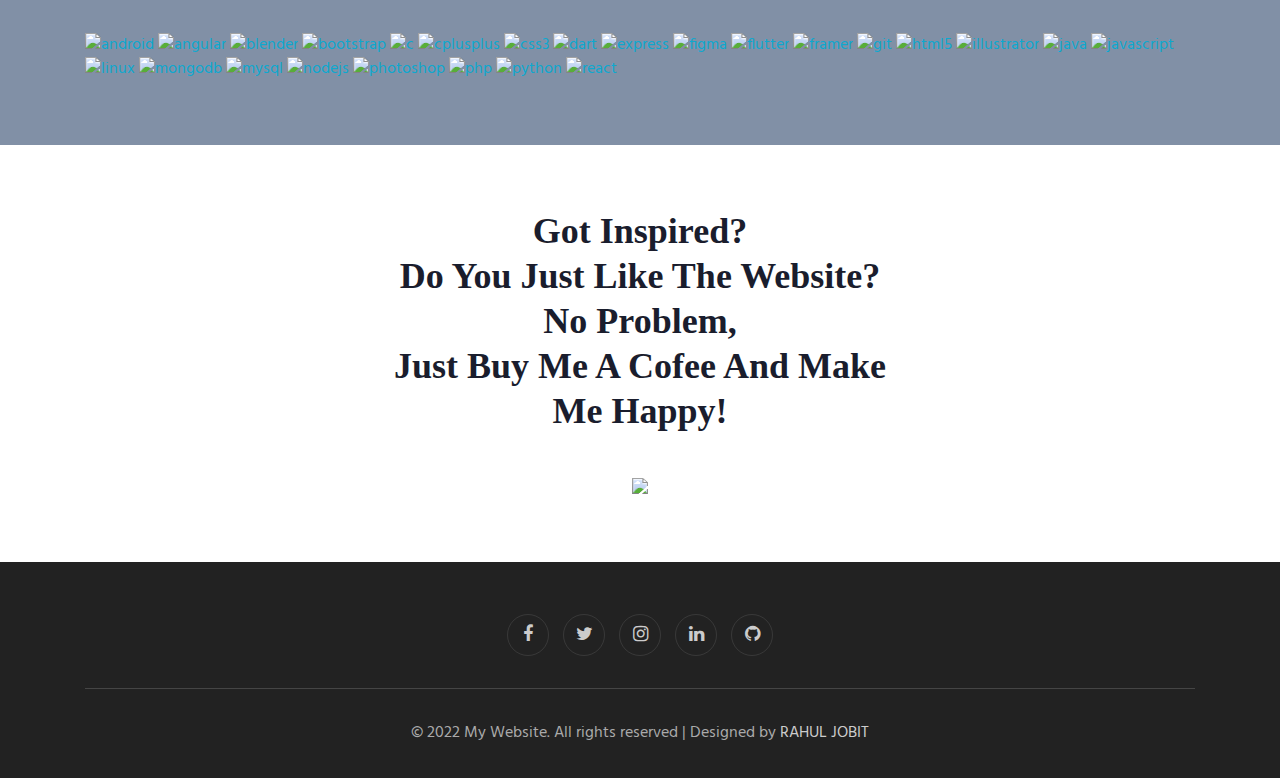
==== commit 48baf1cf: "index page and about page updated" ====
--- a/about.html
+++ b/about.html
@@ -73,7 +73,7 @@
 				</div>
 				<div class="col-lg-7 content-left mt-lg-0 mt-5 pl-lg-5">
 					<h3>Failure Is The Condiment That Gives Sucess  It'S Flavour</h3>
-					<p class="mb-0">Hello! My name is Rahul Jobit. Let me tell you one thing first, Iam an Aeroautical Engineer But unfortunately I didn't get a Job Aeronautical field.<br>
+					<p class="mb-0">Hello! My name is Rahul Jobit. Let me tell you one thing first, Iam an Aeroautical Engineer But unfortunately I didn't get a Job in Aeronautical field.<br>
             so I started to develop my skills and knowledge and I choose IT sector. The bond between me and my computer is great, so I learned very quickly and I enjoy creating things that live on the internet. 
            <br> My interest in web development started back in 2021 when I decided to try editing custom Tumblr themes — turns out hacking together a custom reblog button taught me a lot about HTML & CSS!
                <br> My main focus these days is building accessible, inclusive products and digital experiences at Upstatement for a variety of clients.
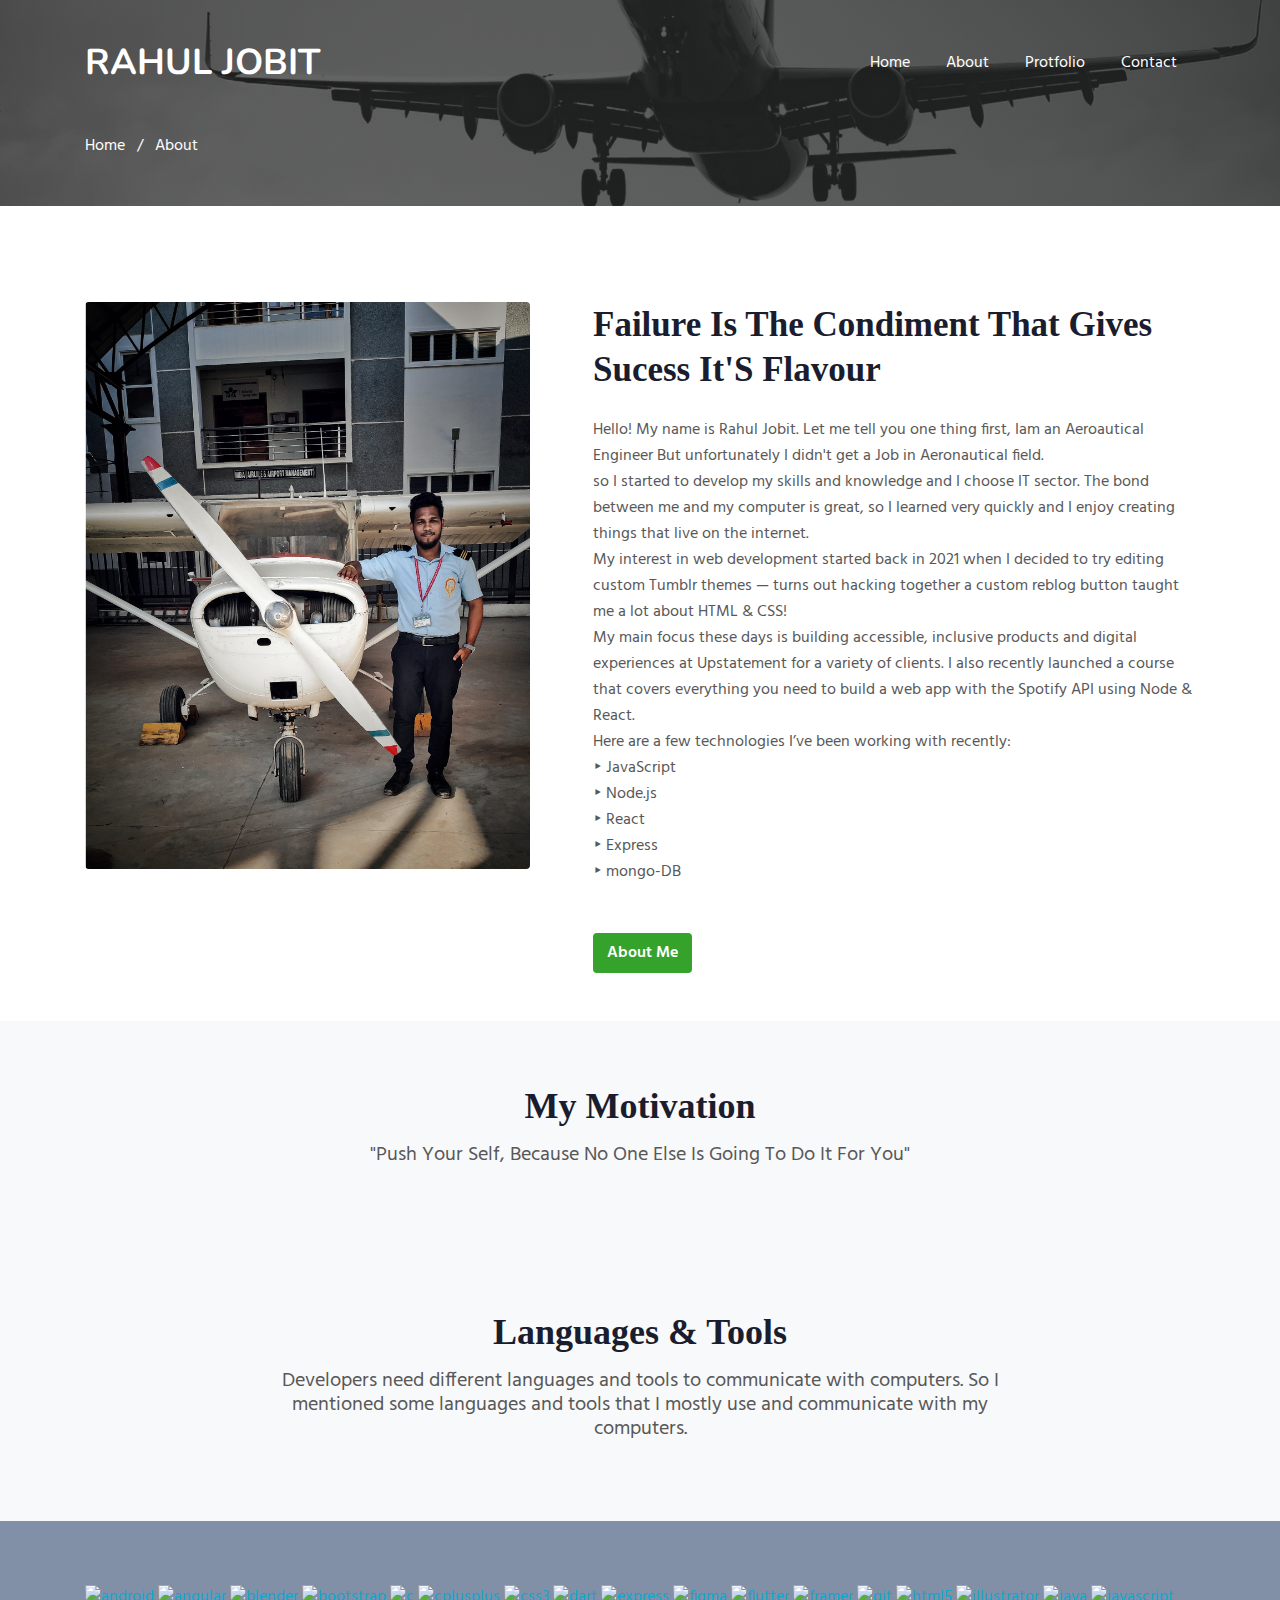
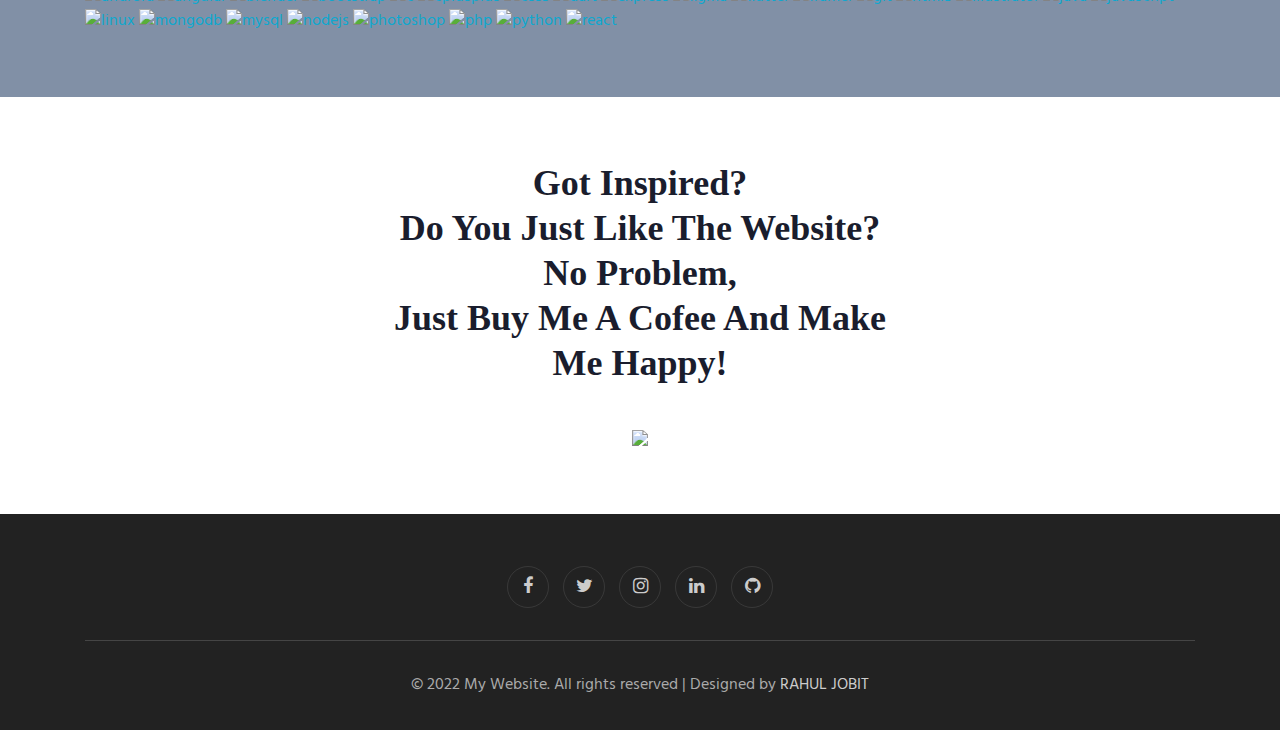
==== commit 97691209: "content write almost finished" ====
--- a/about.html
+++ b/about.html
@@ -9,7 +9,7 @@
     <title> About Me</title>
     <!--title icon-->
     <link rel = "icon" href = 
-    "assets/images/Abme.jpg" 
+    "assets/images/profile-user.png" 
             type = "image/x-icon">
     <!--//title icon-->
     <!-- web fonts -->
@@ -102,10 +102,8 @@
 <section id="services-1" class="bg-light py-5">
   <div class="container py-lg-3">
     <div class="heading text-center mx-auto">
-      <h3 class="head">Welcome To My Site</h3>
-      <p class="my-3 head"> Vestibulum ante ipsum primis in faucibus orci luctus et ultrices posuere cubilia Curae;
-        Nulla mollis dapibus nunc, ut rhoncus
-        turpis sodales quis. Integer sit amet mattis quam.Vestibulum ante ipsum primis in faucibus orci luctus et ultrices posuere cubilia Curae; Nulla mollis dapibus nunc</p> 
+      <h3 class="head"> My Motivation</h3>
+      <p class="my-3 head"> "Push Your Self, Because No One Else Is Going To Do It For You"</p> 
       </div>
   </div>
 </section>
@@ -115,9 +113,7 @@
   <div class="container py-lg-3">
     <div class="heading text-center mx-auto">
       <h3 class="head">Languages & Tools</h3>
-      <p class="my-3 head"> Vestibulum ante ipsum primis in faucibus orci luctus et ultrices posuere cubilia Curae;
-        Nulla mollis dapibus nunc, ut rhoncus
-        turpis sodales quis. Integer sit amet mattis quam.Vestibulum ante ipsum primis in faucibus orci luctus et ultrices posuere cubilia Curae; Nulla mollis dapibus nunc</p> 
+      <p class="my-3 head"> Developers need different languages and tools to communicate with computers. So I mentioned some languages and tools that I mostly use and communicate with my computers.</p> 
       </div>
   </div>
 </section>
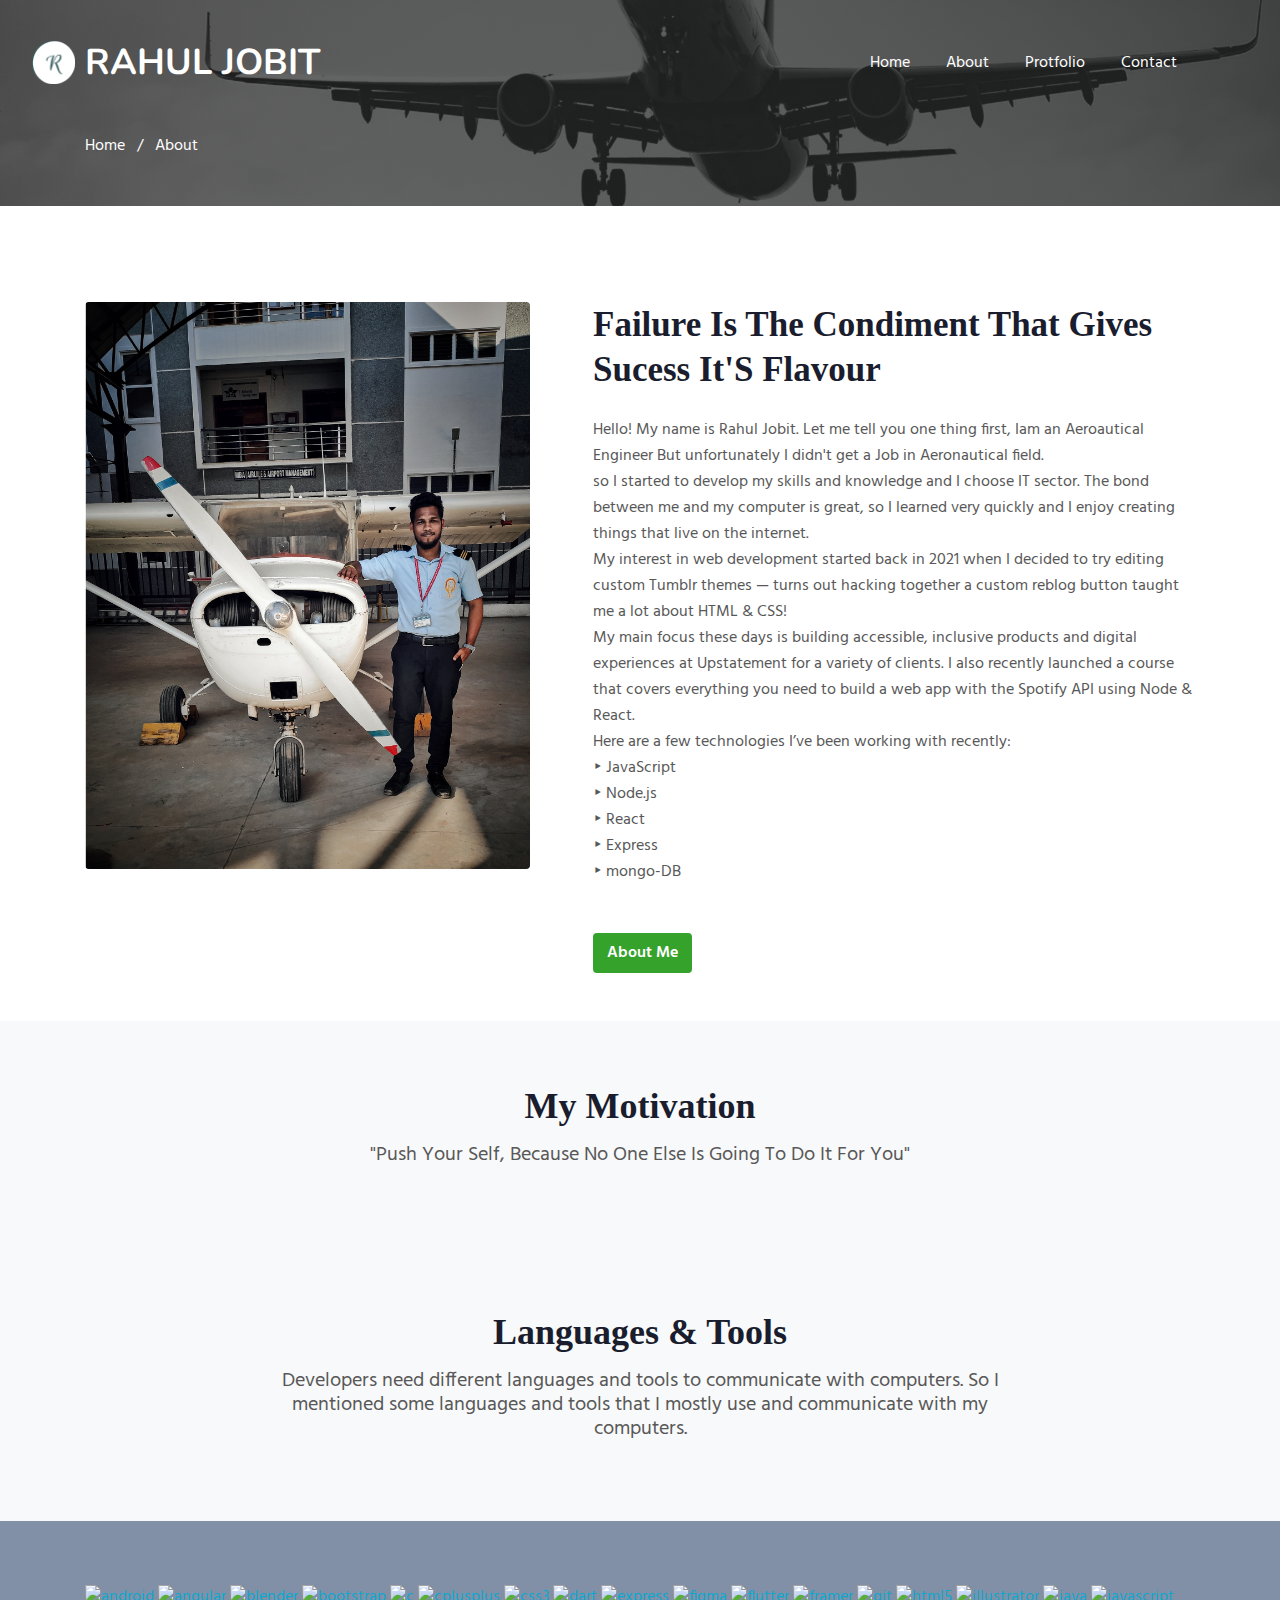
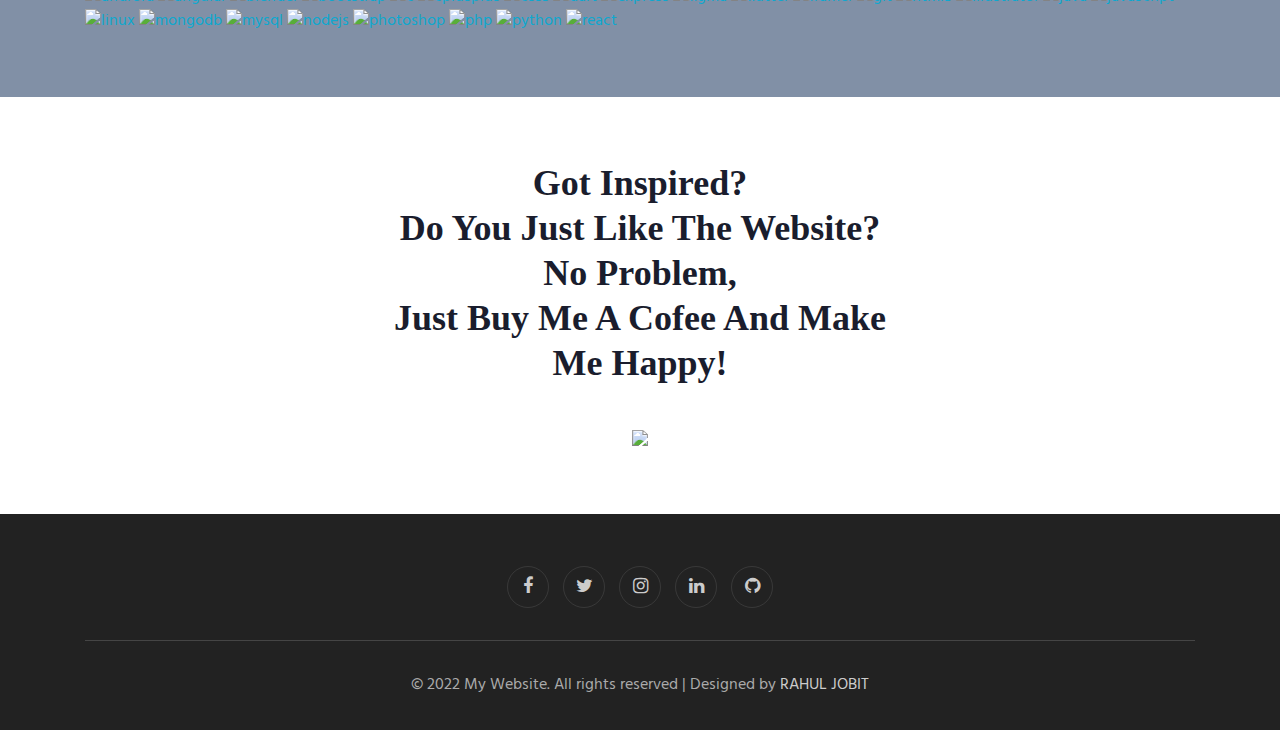
==== commit 5732af2d: "final submition" ====
--- a/about.html
+++ b/about.html
@@ -24,7 +24,8 @@
 <section class="w3l-bootstrap-header">
   <nav class="navbar navbar-expand-lg navbar-light py-lg-3 py-2">
     <div class="container">
-      <a class="navbar-brand" href="index.html"> RAHUL JOBIT</a>
+      <a class="navbar-brand" href="index.html">
+        <img class="logo" src="assets/images/logo.png" alt=" "> RAHUL JOBIT</a>
       <!-- if logo is image enable this   
     <a class="navbar-brand" href="#index.html">
         <img src="image-path" alt="Your logo" title="Your logo" style="height:35px;" />
